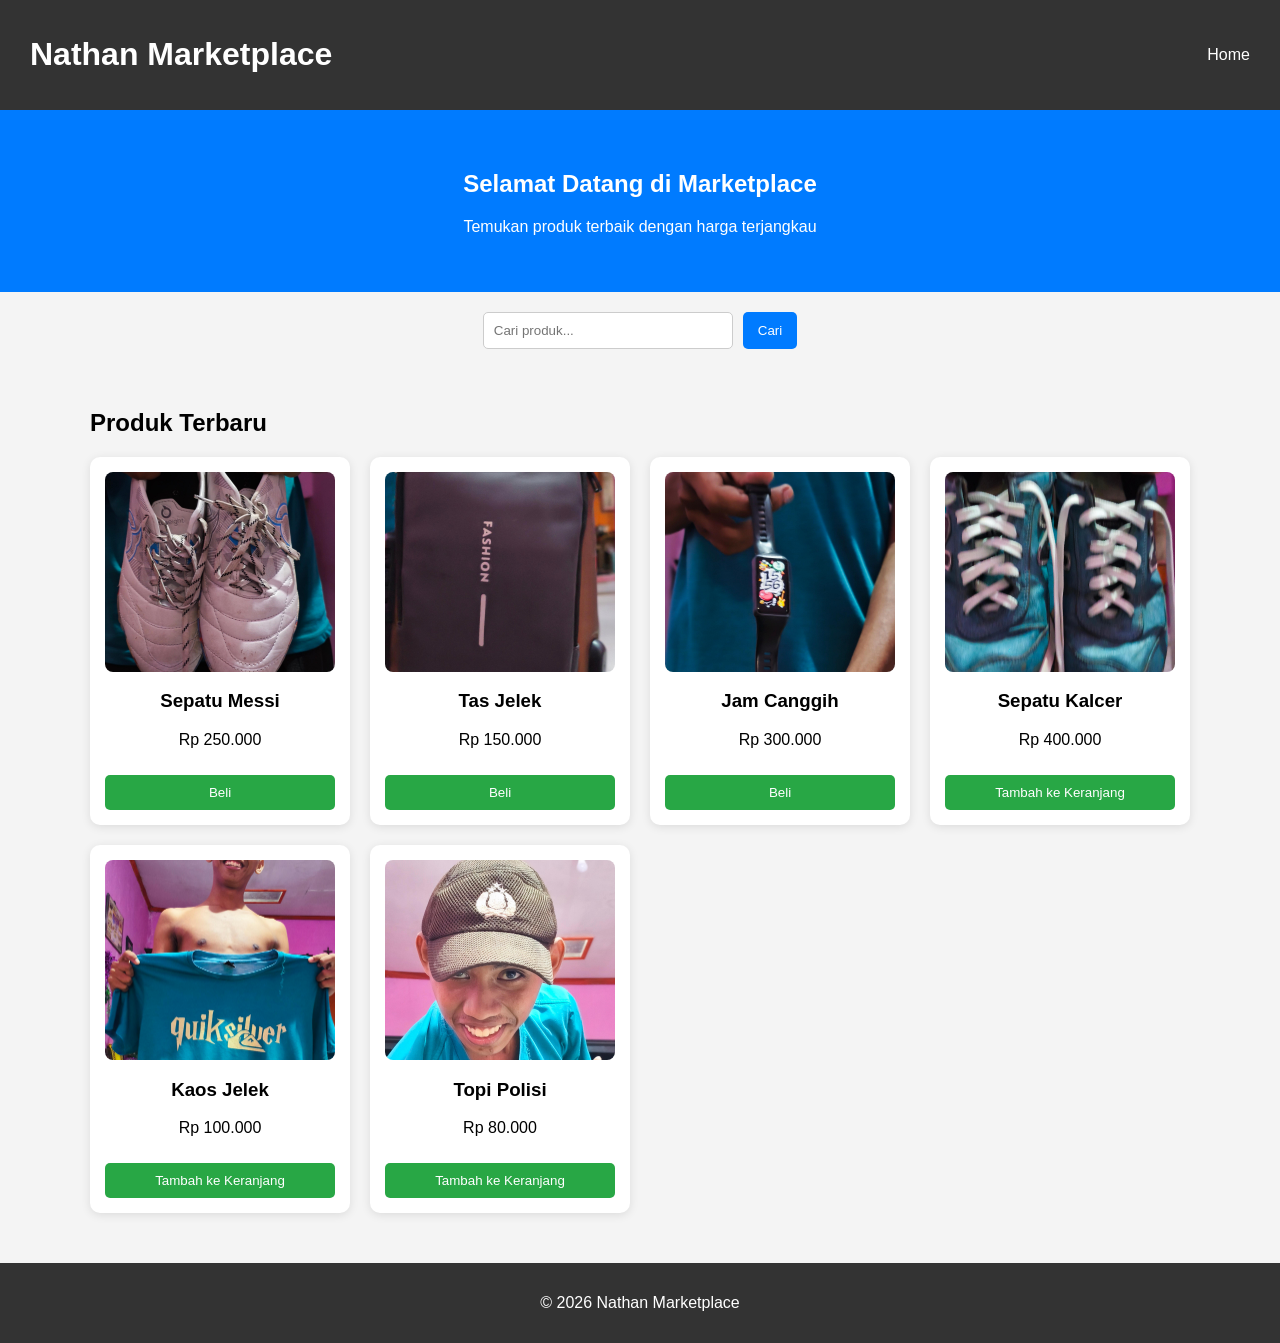
==== marketplace.html @ b713c2b4 "Add files via upload" ====
<html lang="id">
<head>
  <meta charset="UTF-8">
  <meta name="viewport" content="width=device-width, initial-scale=1.0">
  <title>Marketplace - Home</title>
  <link rel="stylesheet" href="style.css">
</head>
<body>

<header>
  <h1>Nathan Marketplace</h1>
  <nav>
    <a href="index.html">Home</a>
  </nav>
</header>

<section class="hero">
  <h2>Selamat Datang di Marketplace</h2>
  <p>Temukan produk terbaik dengan harga terjangkau</p>
</section>

<section class="search">
  <input type="text" placeholder="Cari produk...">
  <button>Cari</button>
</section>

<section class="products">
  <h2>Produk Terbaru</h2>
  <div class="product-grid">

    <div class="card">
      <img src="sepatu_futsal.jpg">
      <h3>Sepatu Messi</h3>
      <p>Rp 250.000</p>
      <button>Beli</button>
    </div>

    <div class="card">
      <img src="tas.jpg">
      <h3>Tas Jelek</h3>
      <p>Rp 150.000</p>
      <button>Beli</button>
    </div>

    <div class="card">
      <img src="jam.jpg">
      <h3>Jam Canggih</h3>
      <p>Rp 300.000</p>
      <button>Beli</button>
    </div>

    <div class="card">
      <img src="sepatu_running.jpg">
      <h3>Sepatu Kalcer</h3>
      <p>Rp 400.000</p>
      <button>Tambah ke Keranjang</button>
    </div>

    <div class="card">
      <img src="baju.jpg">
      <h3>Kaos Jelek</h3>
      <p>Rp 100.000</p>
      <button>Tambah ke Keranjang</button>
    </div>

    <div class="card">
      <img src="topi.jpg">
      <h3>Topi Polisi</h3>
      <p>Rp 80.000</p>
      <button>Tambah ke Keranjang</button>
    </div>

  </div>
</section>

<script>
// SIMPLE SEARCH FUNCTION
const searchInput = document.querySelector('.search input');
const searchBtn = document.querySelector('.search button');

searchBtn.addEventListener('click', function() {
  const keyword = searchInput.value.toLowerCase();
  const cards = document.querySelectorAll('.card');

  cards.forEach(card => {
    const title = card.querySelector('h3').innerText.toLowerCase();
    if (title.includes(keyword)) {
      card.style.display = 'block';
    } else {
      card.style.display = 'none';
    }
  });
});

// ENTER KEY SUPPORT
searchInput.addEventListener('keyup', function(e) {
  if (e.key === 'Enter') {
    searchBtn.click();
  }
});
</script>

<footer>
  <p>© 2026 Nathan Marketplace</p>
</footer>

</body>
</html>
---- style.css ----
body {
  font-family: Arial, sans-serif;
  margin: 0;
  background: #f4f4f4;
}

header {
  background: #333;
  color: white;
  padding: 15px 30px;
  display: flex;
  justify-content: space-between;
  align-items: center;
}

nav a {
  color: white;
  margin-left: 15px;
  text-decoration: none;
}

.hero {
  text-align: center;
  padding: 40px 20px;
  background: #007bff;
  color: white;
}

.search {
  display: flex;
  justify-content: center;
  gap: 10px;
  margin: 20px;
}

.search input {
  padding: 10px;
  width: 250px;
  border-radius: 5px;
  border: 1px solid #ccc;
}

.search button {
  padding: 10px 15px;
  border: none;
  background: #007bff;
  color: white;
  border-radius: 5px;
  cursor: pointer;
}

.products {
  padding: 20px;
  max-width: 1100px;
  margin: auto;
}

.product-grid {
  display: grid;
  grid-template-columns: repeat(auto-fit, minmax(220px, 1fr));
  gap: 20px;
}

.card {
  background: white;
  padding: 15px;
  border-radius: 10px;
  text-align: center;
  box-shadow: 0 2px 10px rgba(0,0,0,0.1);
}

.card img {
  width: 100%;
  height: 200px;
  object-fit: cover;
  border-radius: 8px;
}

.card button {
  margin-top: 10px;
  background: #28a745;
  color: white;
  border: none;
  padding: 10px;
  width: 100%;
  border-radius: 5px;
  cursor: pointer;
}

.card button:hover {
  background: #218838;
}

footer {
  text-align: center;
  padding: 15px;
  background: #333;
  color: white;
  margin-top: 30px;
}
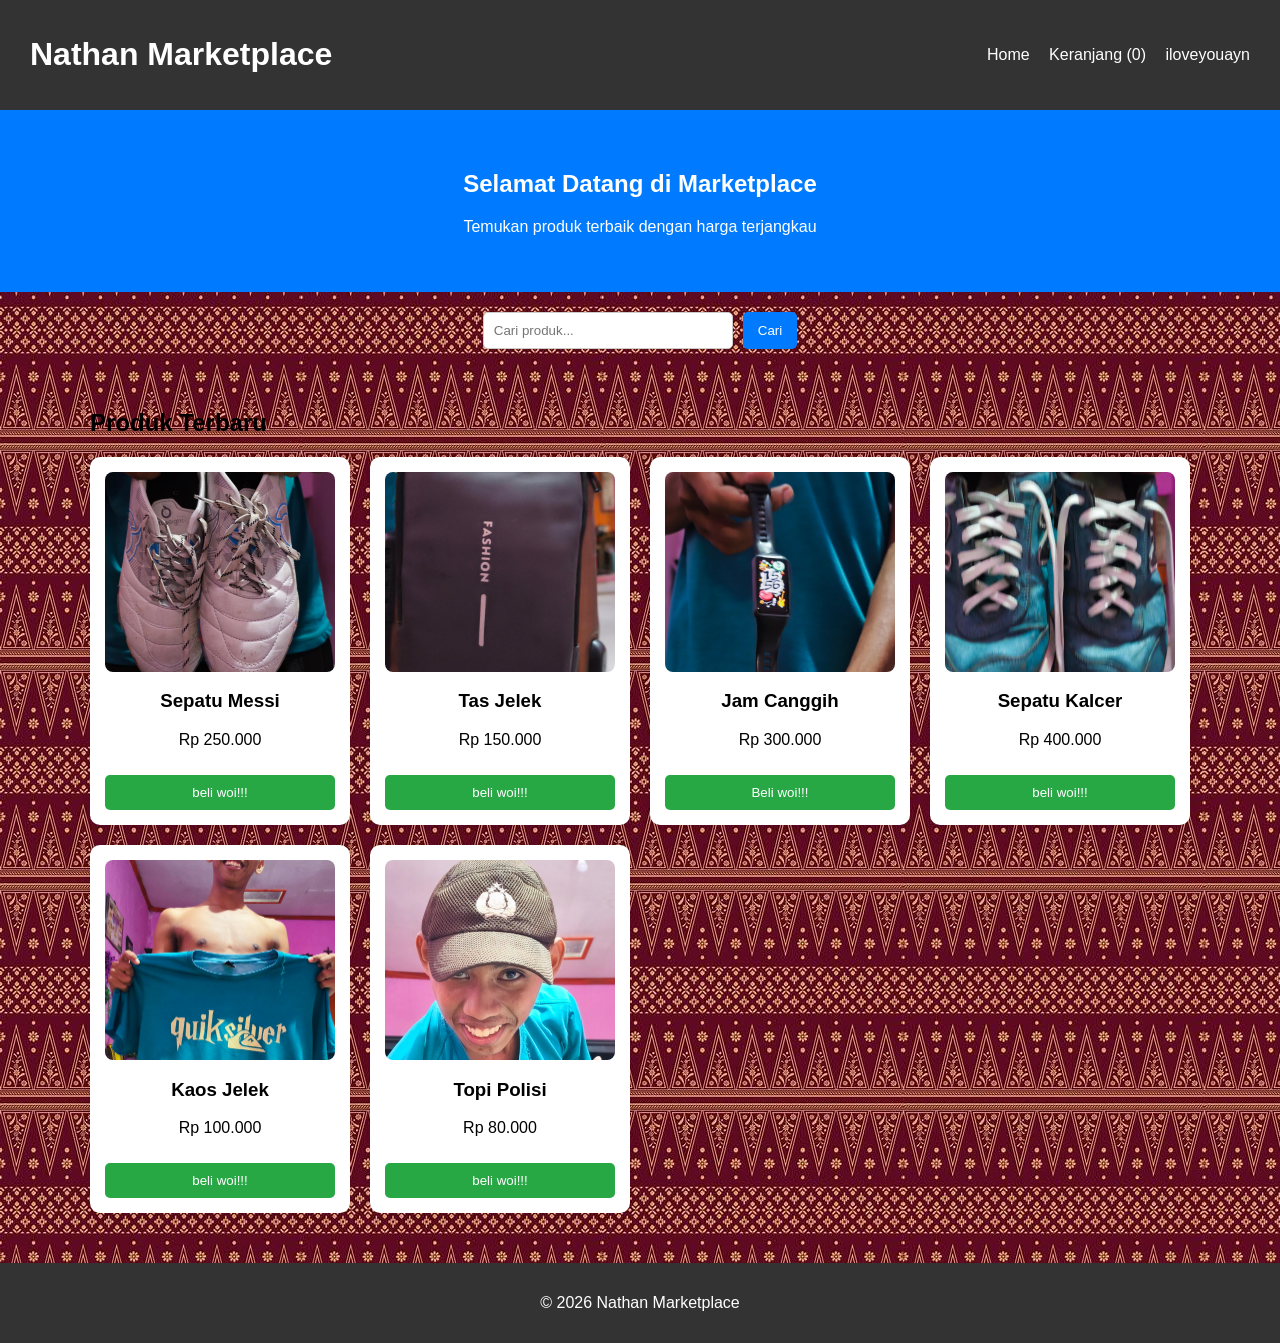
==== commit abd45484: "Add files via upload" ====
--- a/marketplace.html
+++ b/marketplace.html
@@ -11,6 +11,8 @@
   <h1>Nathan Marketplace</h1>
   <nav>
     <a href="index.html">Home</a>
+    <a href="keranjang.html">Keranjang (<span id="cart-count">0</span>)</a>
+    <a href="sayangayn.html">iloveyouayn</a>
   </nav>
 </header>
 
@@ -32,42 +34,42 @@
       <img src="sepatu_futsal.jpg">
       <h3>Sepatu Messi</h3>
       <p>Rp 250.000</p>
-      <button>Beli</button>
+      <button class="buy-btn" data-name="Sepatu Messi" data-price="250000">beli woi!!!</button>
     </div>
 
     <div class="card">
       <img src="tas.jpg">
       <h3>Tas Jelek</h3>
       <p>Rp 150.000</p>
-      <button>Beli</button>
+      <button class="buy-btn" data-name="Tas Jelek" data-price="150000">beli woi!!!</button>
     </div>
 
     <div class="card">
       <img src="jam.jpg">
       <h3>Jam Canggih</h3>
       <p>Rp 300.000</p>
-      <button>Beli</button>
+      <button class="buy-btn" data-name="Jam Canggih" data-price="300000">Beli woi!!!</button>
     </div>
 
     <div class="card">
       <img src="sepatu_running.jpg">
       <h3>Sepatu Kalcer</h3>
       <p>Rp 400.000</p>
-      <button>Tambah ke Keranjang</button>
+      <button class="buy-btn" data-name="Sepatu Kalcer" data-price="400000">beli woi!!!</button>
     </div>
 
     <div class="card">
       <img src="baju.jpg">
       <h3>Kaos Jelek</h3>
       <p>Rp 100.000</p>
-      <button>Tambah ke Keranjang</button>
+      <button class="buy-btn" data-name="Kaos Jelek" data-price="100000">beli woi!!!</button>
     </div>
 
     <div class="card">
       <img src="topi.jpg">
       <h3>Topi Polisi</h3>
       <p>Rp 80.000</p>
-      <button>Tambah ke Keranjang</button>
+      <button class="buy-btn" data-name="Topi Polisi" data-price="80000">beli woi!!!</button>
     </div>
 
   </div>
@@ -98,6 +100,44 @@
     searchBtn.click();
   }
 });
+
+// CART FUNCTIONALITY
+let cart = [];
+const cartCount = document.getElementById('cart-count');
+
+document.querySelectorAll('.buy-btn').forEach(button => {
+  button.addEventListener('click', function() {
+    const productName = this.getAttribute('data-name');
+    const productPrice = parseInt(this.getAttribute('data-price'));
+
+    const product = {
+      name: productName,
+      price: productPrice
+    };
+
+    cart.push(product);
+    updateCartCount();
+    saveCartToLocalStorage();
+    alert(`${productName} telah ditambahkan ke keranjang!`);
+  });
+});
+
+function updateCartCount() {
+  cartCount.innerText = cart.length;
+}
+
+function saveCartToLocalStorage() {
+  localStorage.setItem('cart', JSON.stringify(cart));
+}
+
+// Load cart from localStorage when the page loads
+window.addEventListener('load', function() {
+  const savedCart = localStorage.getItem('cart');
+  if (savedCart) {
+    cart = JSON.parse(savedCart);
+    updateCartCount();
+  }
+});
 </script>
 
 <footer>
@@ -105,4 +145,4 @@
 </footer>
 
 </body>
-</html>
+</html>
--- a/style.css
+++ b/style.css
@@ -1,7 +1,7 @@
 body {
   font-family: Arial, sans-serif;
   margin: 0;
-  background: #f4f4f4;
+  background: url(tik.jpg);
 }
 
 header {
